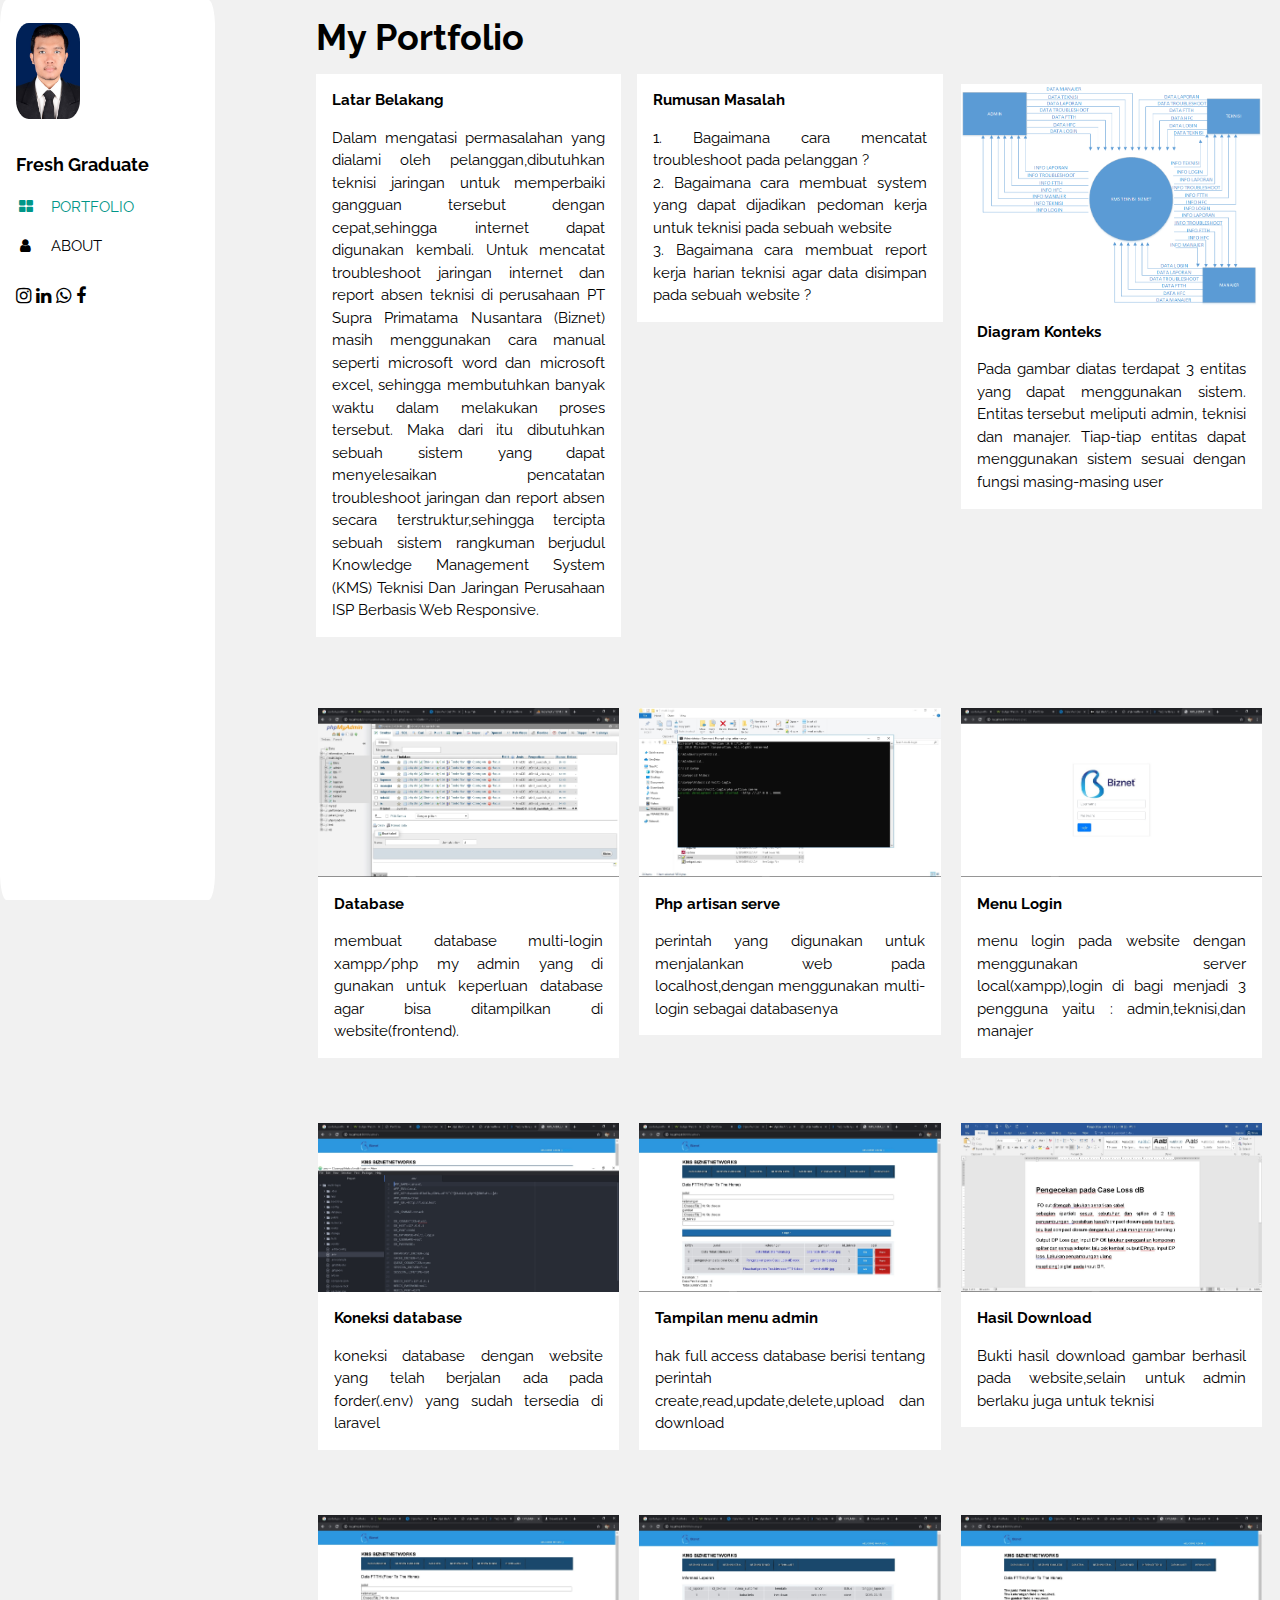
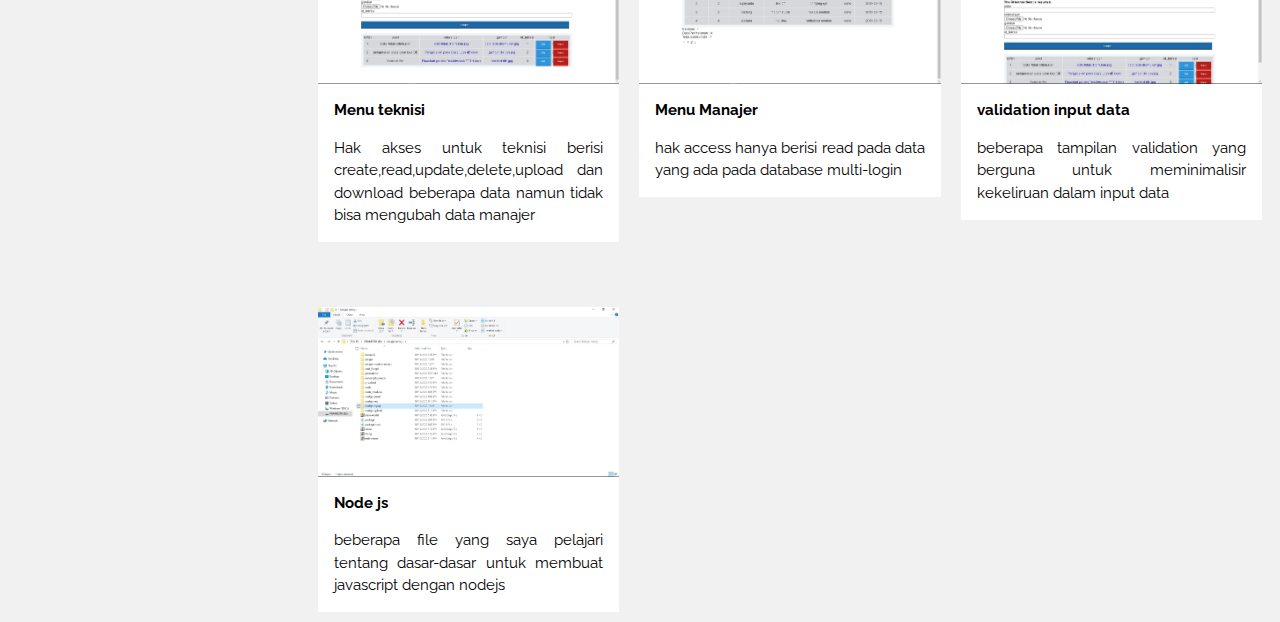
==== index.html @ 5bb673be "first commit" ====
<!DOCTYPE html>
<html lang="en">
<head>
    <meta charset="UTF-8">
    <meta name="viewport" content="width=device-width, initial-scale=1.0">
    <meta http-equiv="X-UA-Compatible" content="ie=edge">
    <title>Aristaya Portfolio</title>
    <link rel="stylesheet" href="https://www.w3schools.com/w3css/4/w3.css">
    <link rel="stylesheet" href="https://fonts.googleapis.com/css?family=Raleway">
    <link rel="stylesheet" href="https://cdnjs.cloudflare.com/ajax/libs/font-awesome/4.7.0/css/font-awesome.min.css">
    <link rel="stylesheet" type="text/css" href="style.css">
    <style>
    body,h1,h2,h3,h4,h5,h6
    {
        font-family: "Raleway", sans-serif
    }
  </style>
  <style type="text/css">
   .left    { text-align: left;}
   .right   { text-align: right;}
   .center  { text-align: center;}
   .justify { text-align: justify;}
   </style>
</head>
<body>


<body class="w3-light-grey w3-content" style="max-width:1600px">

    <!-- Sidebar/menu -->
    <nav class="w3-sidebar w3-collapse w3-white w3-animate-left" style="z-index:3;width:215px;border-radius:3%;" id="mySidebar"><br>
        <div class="w3-container">
            <a href="#" onclick="w3_close()" class="w3-hide-large w3-right w3-jumbo w3-padding w3-hover-grey"
                title="close menu">
                <i class="fa fa-remove"></i>
            </a>
            <img src="foto/wisuda.jpg" style="width:35%;border-radius:20%;" class="w3-round"><br><br>
            <h5><b>Fresh Graduate</b></h5>
        </div>
        <div class="w3-bar-block">
            <a href="index.html" onclick="w3_close()" class="w3-bar-item w3-button w3-padding w3-text-teal"><i
                    class="fa fa-th-large fa-fw w3-margin-right"></i>PORTFOLIO</a>
            <a href="about.html" onclick="w3_close()" class="w3-bar-item w3-button w3-padding"><i
                    class="fa fa-user fa-fw w3-margin-right"></i>ABOUT</a>
        </div>
        <div class="w3-panel w3-large">
            <a href="https://www.instagram.com/Putu_aristaya_pramesta/"><i class="fa fa-instagram w3-hover-opacity"></i></a>
            <a href="https://www.linkedin.com/in/aristaya-pramesta-0529b2172/"><i class="fa fa-linkedin w3-hover-opacity"></i></a>
            <a href="https://api.whatsapp.com/send?phone=6282266446620"><i class="fa fa-whatsapp w3-hover-opacity"></i></a>
            <a href="https://web.facebook.com/putuarip"><i class="fa fa-facebook w3-hover-opacity"></i></a>
        </div>
    </nav>
    <!-- Overlay effect when opening sidebar on small screens -->
    <div class="w3-overlay w3-hide-large w3-animate-opacity" onclick="w3_close()" style="cursor:pointer" title="close side menu" id="myOverlay"></div>
    <!-- !PAGE CONTENT! -->
    <div class="w3-main" style="margin-left:300px">
      <!-- Header -->
              <header id="portfolio">
                  <span class="w3-button w3-hide-large w3-xxlarge w3-hover-text-grey" onclick="w3_open()"><i
                          class="fa fa-bars"></i></span>
                  <div class="w3-container">
                      <h1><b>My Portfolio</b></h1>
                  </div>
              </header>
              <!-- First Photo Grid-->
              <div class="w3-row-padding">
                  <div class="w3-third w3-container w3-margin-bottom">
                      <div class="w3-container w3-white">
                          <p><b>Latar Belakang</b></p>
                          <p class="justify">
                            Dalam mengatasi permasalahan yang dialami oleh pelanggan,dibutuhkan teknisi jaringan untuk memperbaiki gangguan tersebut dengan cepat,sehingga internet dapat digunakan kembali. Untuk mencatat troubleshoot jaringan internet dan report absen teknisi di perusahaan PT Supra Primatama Nusantara (Biznet) masih menggunakan cara manual seperti microsoft word dan microsoft excel, sehingga membutuhkan banyak waktu dalam melakukan proses tersebut. Maka dari itu dibutuhkan sebuah sistem yang dapat menyelesaikan pencatatan troubleshoot jaringan dan report absen secara terstruktur,sehingga tercipta sebuah sistem rangkuman berjudul Knowledge Management System (KMS) Teknisi Dan Jaringan Perusahaan ISP Berbasis Web Responsive.
                          </p>
                      </div>
                  </div>
                  <div class="w3-third w3-container w3-margin-bottom">
                      <div class="w3-container w3-white">
                          <p><b>Rumusan Masalah</b></p>
                          <p class="justify">
                            1.	Bagaimana cara mencatat troubleshoot pada pelanggan ?<br>
                            2.	Bagaimana cara membuat system yang dapat dijadikan pedoman kerja untuk teknisi pada sebuah website<br>
                            3.	Bagaimana cara membuat report kerja harian teknisi agar data disimpan pada sebuah  website ?

                          </p>
                      </div>
                  </div>
                  <div class="w3-third w3-container" id="gallery">
                    <a href="foto/dk.png" title="Satu">
                      <img src="foto/dk.png" alt="Norway" style="width:100%" class="w3-hover-opacity">
                    </a>
                      <div class="w3-container w3-white">
                          <p><b>Diagram Konteks</b></p>
                          <p class="justify">
                            Pada gambar diatas terdapat 3 entitas yang dapat menggunakan sistem. Entitas tersebut meliputi admin, teknisi dan manajer. Tiap-tiap entitas dapat menggunakan sistem sesuai dengan fungsi masing-masing user
                          </p>
                      </div>
                  </div>
              </div>
              <br><br>

           <div class="w3-row-padding">
             <div class="w3-third w3-container" id="gallery">
               <a href="foto/database.jpg" title="Dua">
                 <img src="foto/database.jpg" alt="Norway" style="width:100%" class="w3-hover-opacity">
               </a>
                   <div class="w3-container w3-white">
                       <p><b>Database</b></p>
                       <p class="justify">membuat database multi-login xampp/php my admin yang di gunakan untuk keperluan database agar bisa ditampilkan di website(frontend).</p>
                   </div>
               </div>
               <div class="w3-third w3-container" id="gallery">
                 <a href="foto/artisan.jpg" title="Tiga">
                   <img src="foto/artisan.jpg" alt="Norway" style="width:100%" class="w3-hover-opacity">
                 </a>
                   <div class="w3-container w3-white">
                       <p><b>Php artisan serve</b></p>
                       <p class="justify">perintah yang digunakan untuk menjalankan web pada localhost,dengan menggunakan multi-login sebagai databasenya</p>
                   </div>
               </div>
               <div class="w3-third w3-container" id="gallery">
                 <a href="foto/login.jpg" title="Empat">
                   <img src="foto/login.jpg" alt="Norway" style="width:100%" class="w3-hover-opacity">
                 </a>
                   <div class="w3-container w3-white">
                       <p><b>Menu Login</b></p>
                       <p class="justify">menu login pada website dengan menggunakan server local(xampp),login di bagi menjadi 3 pengguna yaitu : admin,teknisi,dan manajer</p>
                   </div>
               </div>
           </div>
           <br><br>

           <div class="w3-row-padding">
             <div class="w3-third w3-container" id="gallery">
               <a href="foto/koneksidatabase.jpg" title="Lima">
                 <img src="foto/koneksidatabase.jpg" alt="Norway" style="width:100%" class="w3-hover-opacity">
               </a>
                   <div class="w3-container w3-white">
                       <p><b>Koneksi database</b></p>
                       <p class="justify">koneksi database dengan website yang telah berjalan ada pada forder(.env) yang sudah tersedia di laravel</p>
                   </div>
               </div>
               <div class="w3-third w3-container" id="gallery">
                 <a href="foto/menuadmin.jpg" title="Enam">
                   <img src="foto/menuadmin.jpg" alt="Norway" style="width:100%" class="w3-hover-opacity">
                 </a>
                   <div class="w3-container w3-white">
                       <p><b>Tampilan menu admin</b></p>
                       <p class="justify">hak full access database berisi tentang perintah create,read,update,delete,upload dan download</p>
                   </div>
               </div>
               <div class="w3-third w3-container" id="gallery">
                 <a href="foto/download.jpg" title="Tujuh">
                   <img src="foto/download.jpg" alt="Norway" style="width:100%" class="w3-hover-opacity">
                 </a>
                   <div class="w3-container w3-white">
                       <p><b>Hasil Download</b></p>
                       <p class="justify">Bukti hasil download gambar berhasil pada website,selain untuk admin berlaku juga untuk teknisi</p>
                   </div>
               </div>
           </div>
           <br><br>

           <div class="w3-row-padding">
             <div class="w3-third w3-container" id="gallery">
               <a href="foto/menuteknisi.jpg" title="Delapan">
                 <img src="foto/menuteknisi.jpg" alt="Norway" style="width:100%" class="w3-hover-opacity">
               </a>
                   <div class="w3-container w3-white">
                       <p><b>Menu teknisi</b></p>
                       <p class="justify">Hak akses untuk teknisi berisi create,read,update,delete,upload dan download beberapa data namun tidak bisa mengubah data manajer</p>
                   </div>
               </div>
               <div class="w3-third w3-container" id="gallery">
                 <a href="foto/menumanajer.jpg" title="Sembilan">
                   <img src="foto/menumanajer.jpg" alt="Norway" style="width:100%" class="w3-hover-opacity">
                 </a>
                   <div class="w3-container w3-white">
                       <p><b>Menu Manajer</b></p>
                       <p class="justify">hak access hanya berisi read pada data yang ada pada database multi-login</p>
                   </div>
               </div>
               <div class="w3-third w3-container" id="gallery">
                 <a href="foto/invalid.jpg" title="Sepuluh">
                   <img src="foto/invalid.jpg" alt="Norway" style="width:100%" class="w3-hover-opacity">
                 </a>
                   <div class="w3-container w3-white">
                       <p><b>validation input data</b></p>
                       <p class="justify">beberapa tampilan validation yang berguna untuk meminimalisir kekeliruan dalam input data</p>
                   </div>
               </div>
           </div>
           <br><br>

           <div class="w3-row-padding">
             <div class="w3-third w3-container" id="gallery">
               <a href="foto/nodejs.jpg" title="Sebelas">
                 <img src="foto/nodejs.jpg" alt="Norway" style="width:100%" class="w3-hover-opacity">
               </a>
                   <div class="w3-container w3-white">
                       <p><b>Node js</b></p>
                       <p class="justify">beberapa file yang saya pelajari tentang dasar-dasar untuk membuat javascript dengan nodejs</p>
                   </div>
           </div>
    </div>
    <script>
    function w3_open() {
      document.getElementById("mySidebar").style.display = "block";
      }

      function w3_close() {
        document.getElementById("mySidebar").style.display = "none";
      }
    </script>
</body>
</html>
---- style.css ----
body{background:url('../images/white_carbonfiber.png');}

section{width:672px;margin:20px auto;background:rgba(255,255,255,.3)}
#gallery{padding:10px}
#gallery ul{
	list-style-type:none;
}
#gallery ul li{
	display:inline-block;
	padding:5px;
}
#gallery ul li img:hover{
	opacity:0.8;
}
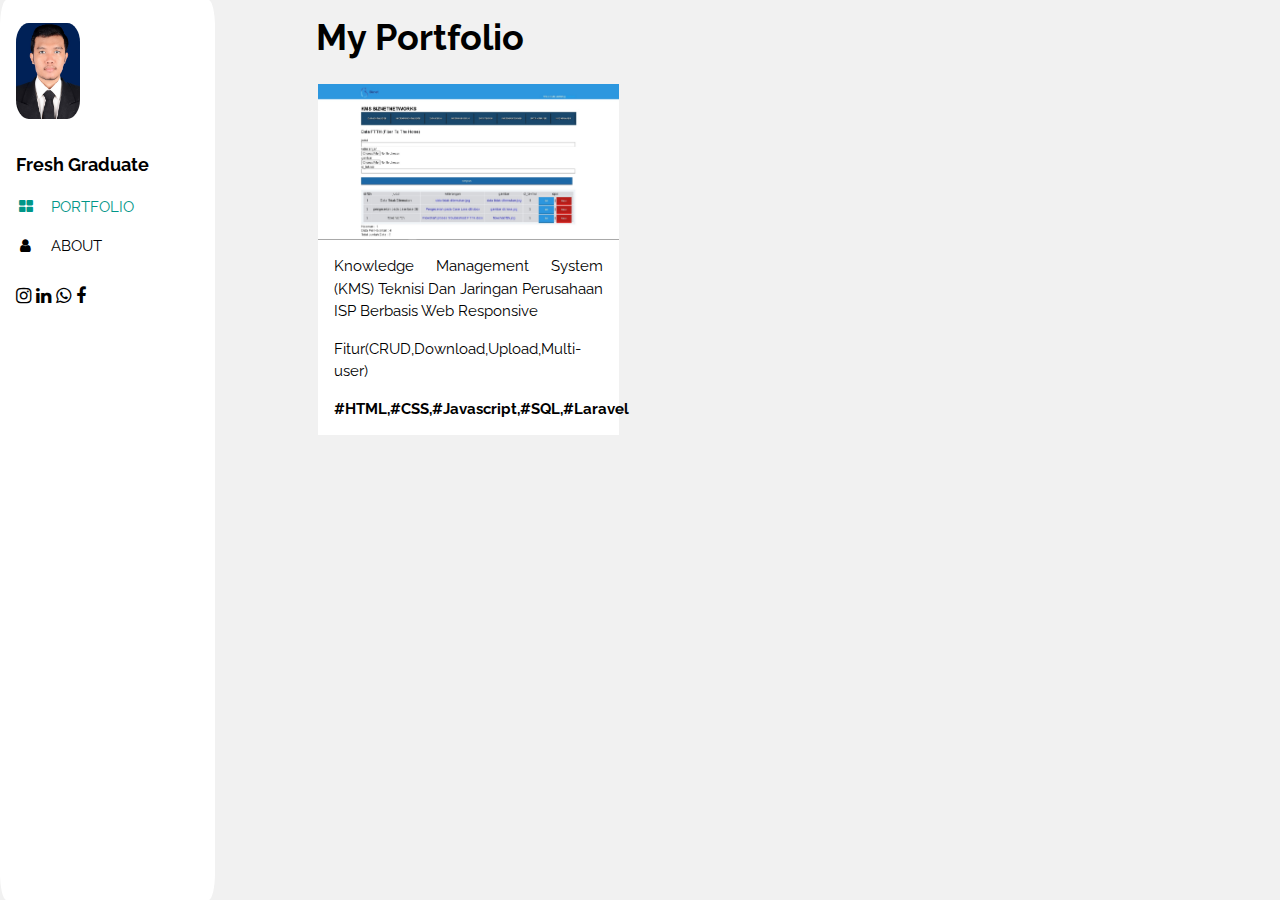
==== commit 3f6dfa8b: "portfolio" ====
--- a/index.html
+++ b/index.html
@@ -63,141 +63,15 @@
                   </div>
               </header>
               <!-- First Photo Grid-->
-              <div class="w3-row-padding">
-                  <div class="w3-third w3-container w3-margin-bottom">
-                      <div class="w3-container w3-white">
-                          <p><b>Latar Belakang</b></p>
-                          <p class="justify">
-                            Dalam mengatasi permasalahan yang dialami oleh pelanggan,dibutuhkan teknisi jaringan untuk memperbaiki gangguan tersebut dengan cepat,sehingga internet dapat digunakan kembali. Untuk mencatat troubleshoot jaringan internet dan report absen teknisi di perusahaan PT Supra Primatama Nusantara (Biznet) masih menggunakan cara manual seperti microsoft word dan microsoft excel, sehingga membutuhkan banyak waktu dalam melakukan proses tersebut. Maka dari itu dibutuhkan sebuah sistem yang dapat menyelesaikan pencatatan troubleshoot jaringan dan report absen secara terstruktur,sehingga tercipta sebuah sistem rangkuman berjudul Knowledge Management System (KMS) Teknisi Dan Jaringan Perusahaan ISP Berbasis Web Responsive.
-                          </p>
-                      </div>
-                  </div>
-                  <div class="w3-third w3-container w3-margin-bottom">
-                      <div class="w3-container w3-white">
-                          <p><b>Rumusan Masalah</b></p>
-                          <p class="justify">
-                            1.	Bagaimana cara mencatat troubleshoot pada pelanggan ?<br>
-                            2.	Bagaimana cara membuat system yang dapat dijadikan pedoman kerja untuk teknisi pada sebuah website<br>
-                            3.	Bagaimana cara membuat report kerja harian teknisi agar data disimpan pada sebuah  website ?
-
-                          </p>
-                      </div>
-                  </div>
-                  <div class="w3-third w3-container" id="gallery">
-                    <a href="foto/dk.png" title="Satu">
-                      <img src="foto/dk.png" alt="Norway" style="width:100%" class="w3-hover-opacity">
-                    </a>
-                      <div class="w3-container w3-white">
-                          <p><b>Diagram Konteks</b></p>
-                          <p class="justify">
-                            Pada gambar diatas terdapat 3 entitas yang dapat menggunakan sistem. Entitas tersebut meliputi admin, teknisi dan manajer. Tiap-tiap entitas dapat menggunakan sistem sesuai dengan fungsi masing-masing user
-                          </p>
-                      </div>
-                  </div>
-              </div>
-              <br><br>
-
            <div class="w3-row-padding">
              <div class="w3-third w3-container" id="gallery">
-               <a href="foto/database.jpg" title="Dua">
-                 <img src="foto/database.jpg" alt="Norway" style="width:100%" class="w3-hover-opacity">
+               <a href="foto/kms.jpg" title="satu">
+                 <img src="foto/kms.jpg" alt="Norway" style="width:100%" class="w3-hover-opacity">
                </a>
                    <div class="w3-container w3-white">
-                       <p><b>Database</b></p>
-                       <p class="justify">membuat database multi-login xampp/php my admin yang di gunakan untuk keperluan database agar bisa ditampilkan di website(frontend).</p>
-                   </div>
-               </div>
-               <div class="w3-third w3-container" id="gallery">
-                 <a href="foto/artisan.jpg" title="Tiga">
-                   <img src="foto/artisan.jpg" alt="Norway" style="width:100%" class="w3-hover-opacity">
-                 </a>
-                   <div class="w3-container w3-white">
-                       <p><b>Php artisan serve</b></p>
-                       <p class="justify">perintah yang digunakan untuk menjalankan web pada localhost,dengan menggunakan multi-login sebagai databasenya</p>
-                   </div>
-               </div>
-               <div class="w3-third w3-container" id="gallery">
-                 <a href="foto/login.jpg" title="Empat">
-                   <img src="foto/login.jpg" alt="Norway" style="width:100%" class="w3-hover-opacity">
-                 </a>
-                   <div class="w3-container w3-white">
-                       <p><b>Menu Login</b></p>
-                       <p class="justify">menu login pada website dengan menggunakan server local(xampp),login di bagi menjadi 3 pengguna yaitu : admin,teknisi,dan manajer</p>
-                   </div>
-               </div>
-           </div>
-           <br><br>
-
-           <div class="w3-row-padding">
-             <div class="w3-third w3-container" id="gallery">
-               <a href="foto/koneksidatabase.jpg" title="Lima">
-                 <img src="foto/koneksidatabase.jpg" alt="Norway" style="width:100%" class="w3-hover-opacity">
-               </a>
-                   <div class="w3-container w3-white">
-                       <p><b>Koneksi database</b></p>
-                       <p class="justify">koneksi database dengan website yang telah berjalan ada pada forder(.env) yang sudah tersedia di laravel</p>
-                   </div>
-               </div>
-               <div class="w3-third w3-container" id="gallery">
-                 <a href="foto/menuadmin.jpg" title="Enam">
-                   <img src="foto/menuadmin.jpg" alt="Norway" style="width:100%" class="w3-hover-opacity">
-                 </a>
-                   <div class="w3-container w3-white">
-                       <p><b>Tampilan menu admin</b></p>
-                       <p class="justify">hak full access database berisi tentang perintah create,read,update,delete,upload dan download</p>
-                   </div>
-               </div>
-               <div class="w3-third w3-container" id="gallery">
-                 <a href="foto/download.jpg" title="Tujuh">
-                   <img src="foto/download.jpg" alt="Norway" style="width:100%" class="w3-hover-opacity">
-                 </a>
-                   <div class="w3-container w3-white">
-                       <p><b>Hasil Download</b></p>
-                       <p class="justify">Bukti hasil download gambar berhasil pada website,selain untuk admin berlaku juga untuk teknisi</p>
-                   </div>
-               </div>
-           </div>
-           <br><br>
-
-           <div class="w3-row-padding">
-             <div class="w3-third w3-container" id="gallery">
-               <a href="foto/menuteknisi.jpg" title="Delapan">
-                 <img src="foto/menuteknisi.jpg" alt="Norway" style="width:100%" class="w3-hover-opacity">
-               </a>
-                   <div class="w3-container w3-white">
-                       <p><b>Menu teknisi</b></p>
-                       <p class="justify">Hak akses untuk teknisi berisi create,read,update,delete,upload dan download beberapa data namun tidak bisa mengubah data manajer</p>
-                   </div>
-               </div>
-               <div class="w3-third w3-container" id="gallery">
-                 <a href="foto/menumanajer.jpg" title="Sembilan">
-                   <img src="foto/menumanajer.jpg" alt="Norway" style="width:100%" class="w3-hover-opacity">
-                 </a>
-                   <div class="w3-container w3-white">
-                       <p><b>Menu Manajer</b></p>
-                       <p class="justify">hak access hanya berisi read pada data yang ada pada database multi-login</p>
-                   </div>
-               </div>
-               <div class="w3-third w3-container" id="gallery">
-                 <a href="foto/invalid.jpg" title="Sepuluh">
-                   <img src="foto/invalid.jpg" alt="Norway" style="width:100%" class="w3-hover-opacity">
-                 </a>
-                   <div class="w3-container w3-white">
-                       <p><b>validation input data</b></p>
-                       <p class="justify">beberapa tampilan validation yang berguna untuk meminimalisir kekeliruan dalam input data</p>
-                   </div>
-               </div>
-           </div>
-           <br><br>
-
-           <div class="w3-row-padding">
-             <div class="w3-third w3-container" id="gallery">
-               <a href="foto/nodejs.jpg" title="Sebelas">
-                 <img src="foto/nodejs.jpg" alt="Norway" style="width:100%" class="w3-hover-opacity">
-               </a>
-                   <div class="w3-container w3-white">
-                       <p><b>Node js</b></p>
-                       <p class="justify">beberapa file yang saya pelajari tentang dasar-dasar untuk membuat javascript dengan nodejs</p>
+                       <p class="justify">Knowledge Management System (KMS) Teknisi Dan Jaringan Perusahaan ISP Berbasis Web Responsive</p>
+                       <p>Fitur(CRUD,Download,Upload,Multi-user)</p>
+                       <p><strong>#HTML,#CSS,#Javascript,#SQL,#Laravel</strong></p>
                    </div>
            </div>
     </div>
